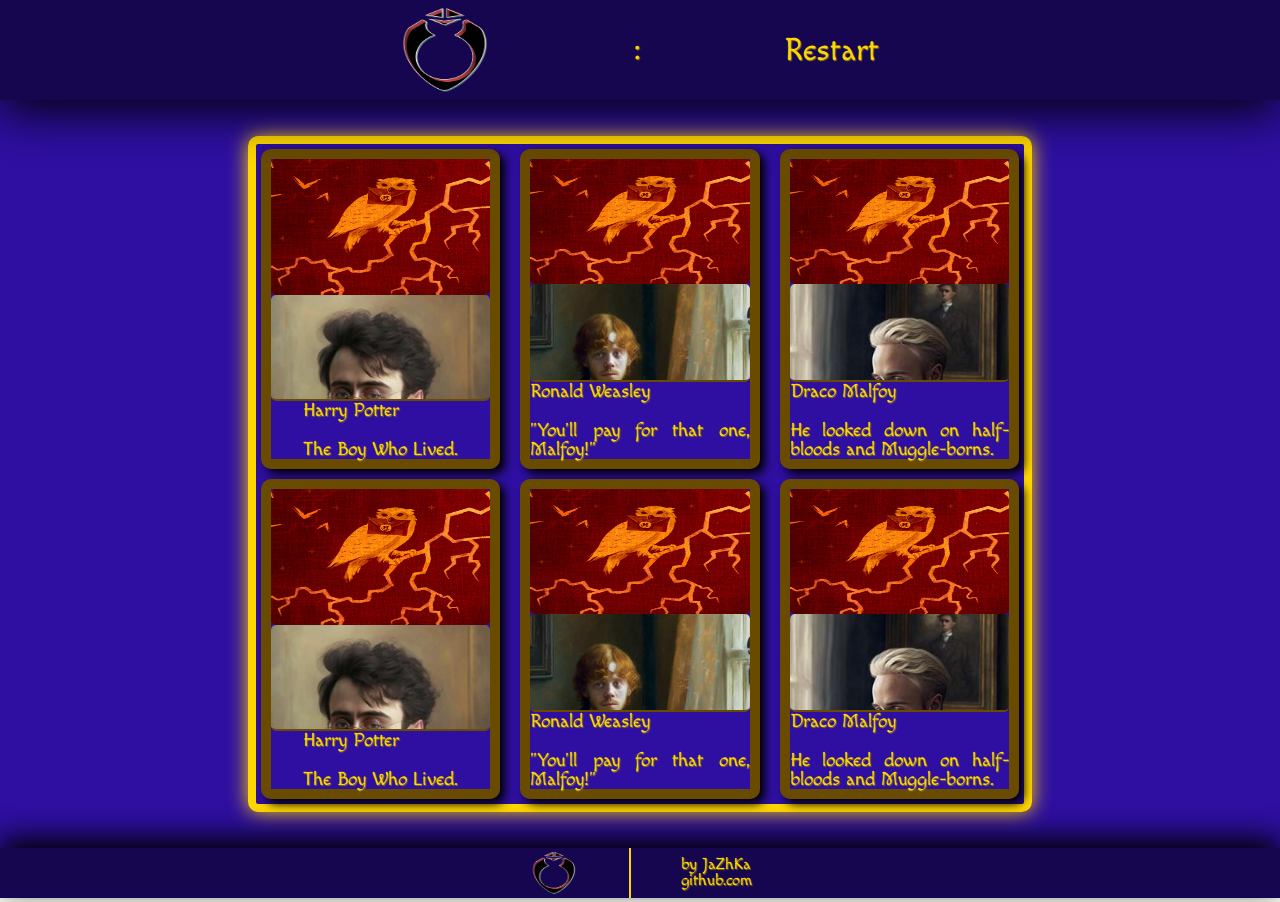
==== index.html @ 1e470c48 "add cover to cards" ====
<!DOCTYPE html>
<html lang="en">
	<head>
		<meta charset="UTF-8" />
		<meta
			http-equiv="X-UA-Compatible"
			content="IE=edge"
		/>
		<meta
			name="viewport"
			content="width=device-width, initial-scale=1.0"
		/>
		<script src="./js/jquery-3.6.4.min.js"></script>
		<script src="./js/script.js"></script>
		<script src="./js/cards.js"></script>
		<link
			rel="icon"
			href="./image/icons/favicon.ico"
			type="image/x-icon"
		/>
		<link
			rel="stylesheet"
			href="./style/css/style.css"
		/>
		<title>Horcrux</title>
	</head>
	<body>
		<div class="wrapper">
			<header class="header">
				<div class="left"></div>
				<a href="#">
					<div class="header__logo">
						<img src="/image/logo/logoRing.png" />
					</div>
				</a>
				<div class="timer">
					<span id="mins"></span><span>:</span><span id="secs"></span>
				</div>
				<div class="header__navigation">
					<nav>
						<button class="header__nav__btn">Restart</button>
					</nav>
				</div>
				<div class="right"></div>
			</header>
			<main class="main">
				<div class="main-wrapper">
					<div class="field">
						<div class="cards"></div>
						<div class="card template">
							<div class="face">
								<div class="card-back">
									<img
										class="back"
										src="./image/cards/13.jpg"
										alt=""
									/>
								</div>
								<div class="img">
									<img
										class="front-img"
										src="./image/cards/1.jpg"
										alt=""
									/>
								</div>
								<div class="card-info">
									<p class="name">Harry Potter</p>
									<br />
									<p class="description">The Boy Who Lived.</p>
								</div>
							</div>
						</div>
					</div>
				</div>
			</main>
			<footer class="footer">
				<div class="logo">
					<a href="#">
						<div class="footer__logo">
							<img src="/image/logo/logoRing.png" />
						</div>
					</a>
				</div>
				<div class="info">
					by JaZhKa<br />
					<a href="https://github.com/JaZhKa">github.com</a>
				</div>
			</footer>
		</div>
	</body>
</html>
---- style/css/style.css ----
/* http://meyerweb.com/eric/tools/css/reset/ 
   v2.0 | 20110126
   License: none (public domain)
*/
html, body, div, span, applet, object, iframe,
h1, h2, h3, h4, h5, h6, p, blockquote, pre,
a, abbr, acronym, address, big, cite, code,
del, dfn, em, img, ins, kbd, q, s, samp,
small, strike, strong, sub, sup, tt, var,
b, u, i, center,
dl, dt, dd, ol, ul, li,
fieldset, form, label, legend,
table, caption, tbody, tfoot, thead, tr, th, td,
article, aside, canvas, details, embed,
figure, figcaption, footer, header, hgroup,
menu, nav, output, ruby, section, summary,
time, mark, audio, video {
  margin: 0;
  padding: 0;
  border: 0;
  font-size: 100%;
  font: inherit;
  vertical-align: baseline;
}

/* HTML5 display-role reset for older browsers */
article, aside, details, figcaption, figure,
footer, header, hgroup, menu, nav, section {
  display: block;
}

body {
  line-height: 1;
}

ol, ul {
  list-style: none;
}

blockquote, q {
  quotes: none;
}

blockquote:before, blockquote:after,
q:before, q:after {
  content: "";
  content: none;
}

table {
  border-collapse: collapse;
  border-spacing: 0;
}

html,
body {
  font-family: Macondo;
  height: calc(100% - 1px);
}
html .wrapper,
body .wrapper {
  min-height: 100%;
  display: flex;
  flex-direction: column;
}
html .wrapper header,
body .wrapper header {
  background-color: #16064f;
  display: flex;
  flex-direction: row;
  align-content: center;
  justify-content: space-between;
  align-items: center;
  box-shadow: 0 10px 50px black;
  z-index: 10;
  font-family: Macondo;
  color: gold;
  font-size: 2em;
  text-shadow: 1px 1px 1px rgb(135, 119, 29);
}
html .wrapper main,
body .wrapper main {
  flex: 1 1 auto;
  background-color: #2e0fa1;
  display: flex;
  align-content: stretch;
  justify-content: center;
  align-items: center;
}
html .wrapper footer,
body .wrapper footer {
  background-color: #16064f;
  display: flex;
  flex-direction: row;
  align-content: center;
  justify-content: center;
  align-items: center;
  box-shadow: 0 -10px 30px black;
  z-index: 10;
  font-family: Macondo;
  color: gold;
  font-size: 1em;
  text-shadow: 1px 1px 1px rgb(135, 119, 29);
}
html .wrapper footer a,
body .wrapper footer a {
  font-family: Macondo;
  color: gold;
  font-size: 1em;
  text-shadow: 1px 1px 1px rgb(135, 119, 29);
  text-decoration: none;
}
html .wrapper footer a:hover,
body .wrapper footer a:hover {
  -moz-text-shadow: 0 0 10px rgb(255, 232, 103);
  -webkit-text-shadow: 0 0 10px rgb(255, 232, 103);
  text-shadow: 0 0 10px rgb(255, 232, 103);
}

.left {
  flex: 0 1 20%;
  margin-left: 0;
}

.right {
  flex: 0 1 20%;
  margin-right: 0;
}

body .wrapper .header .header__logo {
  width: 100px;
  height: 100px;
}
body .wrapper .header .header__logo:hover {
  background: radial-gradient(circle closest-side, rgba(255, 255, 255, 0.262745098), #16064f);
}
body .wrapper .header .header__logo img {
  width: 100%;
  height: 100%;
}
body .wrapper main .main-wrapper .field .card .face .img {
  flex: 1 1 auto;
  border-radius: 5px;
  border-bottom: rgb(105, 75, 0) solid 2px;
  height: 230px;
  overflow: hidden;
}
body .wrapper main .main-wrapper .field .card .face .img img {
  width: 100%;
}
body .wrapper footer .footer__logo {
  width: 50px;
  height: 50px;
  border-right: gold 2px solid;
  margin-right: 50px;
  padding-right: 50px;
}
body .wrapper footer .footer__logo img {
  width: 100%;
  height: 100%;
}
body .wrapper footer .footer__logo img:hover {
  background: radial-gradient(circle closest-side, rgba(255, 255, 255, 0.262745098), #16064f);
}

body .wrapper header .header__navigation .header__nav__btn {
  background: rgba(255, 255, 255, 0);
  border: 0;
  font-family: Macondo;
  color: gold;
  font-size: 1em;
  text-shadow: 1px 1px 1px rgb(135, 119, 29);
}
body .wrapper header .header__navigation .header__nav__btn:hover {
  -moz-text-shadow: 0 0 10px rgb(255, 232, 103);
  -webkit-text-shadow: 0 0 10px rgb(255, 232, 103);
  text-shadow: 0 0 10px rgb(255, 232, 103);
}

main .main-wrapper {
  display: flex;
  align-items: center;
  justify-content: center;
}
main .main-wrapper .field {
  display: flex;
  justify-content: center;
}
main .main-wrapper .field .cards {
  display: grid;
  grid-template-columns: repeat(3, 1fr);
  grid-template-rows: repeat(2, 1fr);
  font-family: Macondo;
  color: gold;
  font-size: 1.2em;
  text-shadow: 1px 1px 1px rgb(135, 119, 29);
  column-gap: 10px;
  border: gold solid 8px;
  border-radius: 10px;
  margin: 20px;
  box-shadow: 0 0 20px gold;
  max-width: 60%;
}

main .main-wrapper .field .card.template {
  display: none;
}
main .main-wrapper .field .card {
  max-width: 100%;
}
main .main-wrapper .field .card .face {
  display: flex;
  flex-direction: column;
  border: 10px solid rgb(105, 75, 0);
  border-radius: 10px;
  box-shadow: 5px 5px 10px black;
  margin: 5px;
  align-items: center;
  max-width: 100%;
  height: 300px;
}
main .main-wrapper .field .card .face .card-back {
  width: 100%;
  height: 100%;
  overflow: hidden;
  z-index: 10;
  border-radius: 5px;
}
main .main-wrapper .field .card .face .card-back .back {
  width: 100%;
  height: 100%;
}
main .main-wrapper .field .card .face .card-info p {
  text-align: justify;
  font-family: Macondo;
  color: gold;
  font-size: 1em;
  text-shadow: 1px 1px 1px rgb(135, 119, 29);
}

@font-face {
  font-family: Macondo;
  src: url(/fonts/Macondo-Regular.ttf);
}/*# sourceMappingURL=style.css.map */
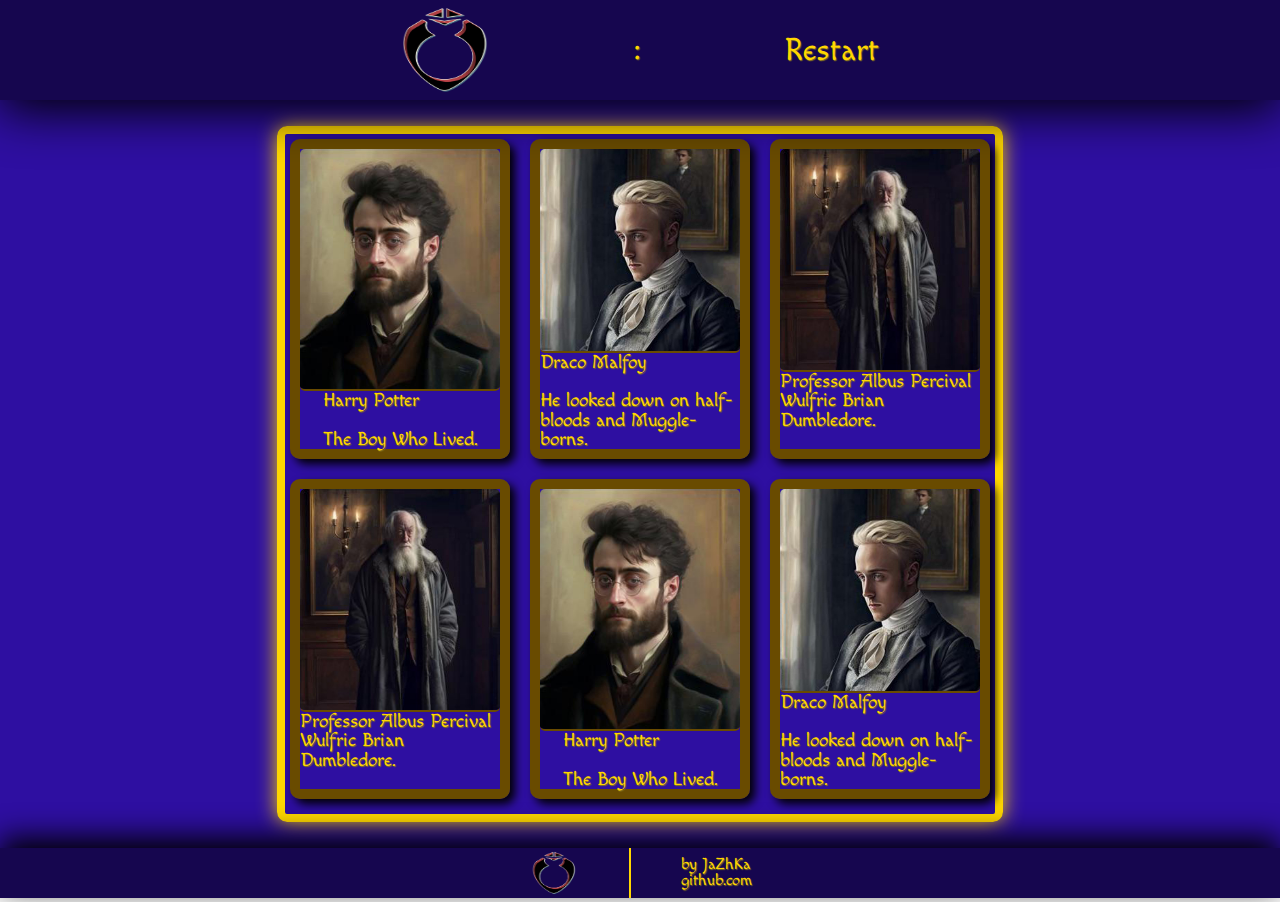
==== commit f158c4e2: "add flip card" ====
--- a/index.html
+++ b/index.html
@@ -49,7 +49,7 @@
 						<div class="cards"></div>
 						<div class="card template">
 							<div class="face">
-								<div class="card-back">
+								<div class="card-back active">
 									<img
 										class="back"
 										src="./image/cards/13.jpg"
--- a/style/css/style.css
+++ b/style/css/style.css
@@ -87,6 +87,10 @@
   justify-content: center;
   align-items: center;
 }
+html .wrapper main .active,
+body .wrapper main .active {
+  display: none;
+}
 html .wrapper footer,
 body .wrapper footer {
   background-color: #16064f;
@@ -185,11 +189,12 @@
 main .main-wrapper .field {
   display: flex;
   justify-content: center;
+  flex: 1 1 100px;
 }
 main .main-wrapper .field .cards {
   display: grid;
-  grid-template-columns: repeat(3, 1fr);
-  grid-template-rows: repeat(2, 1fr);
+  grid-template-columns: repeat(3, 230px);
+  grid-template-rows: repeat(2, 340px);
   font-family: Macondo;
   color: gold;
   font-size: 1.2em;
@@ -199,7 +204,6 @@
   border-radius: 10px;
   margin: 20px;
   box-shadow: 0 0 20px gold;
-  max-width: 60%;
 }
 
 main .main-wrapper .field .card.template {
@@ -230,7 +234,7 @@
   width: 100%;
   height: 100%;
 }
-main .main-wrapper .field .card .face .card-info p {
+main .main-wrapper .field .card .face .card-back p {
   text-align: justify;
   font-family: Macondo;
   color: gold;
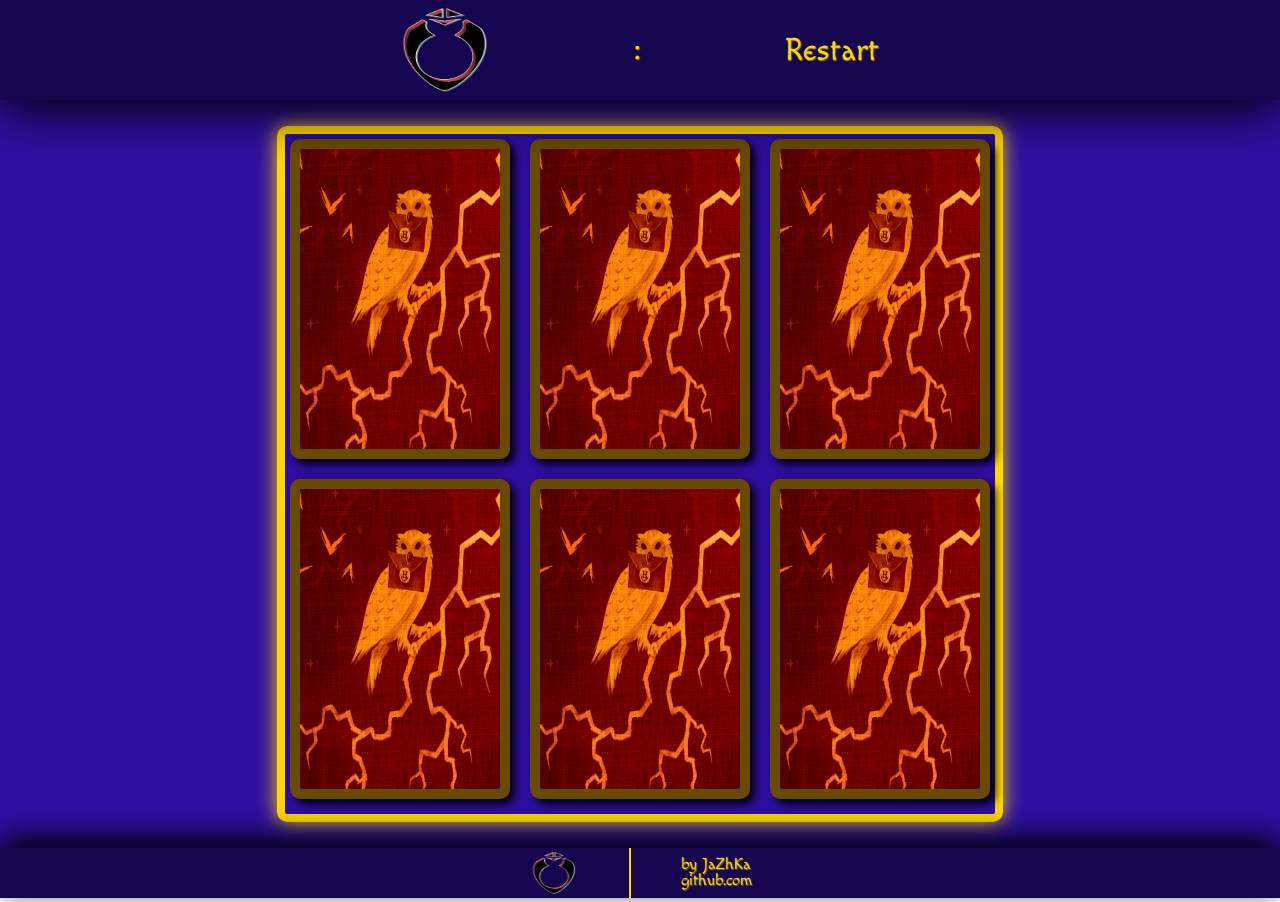
==== commit fb8b277f: "cardFlpiiChecker(with bugs)" ====
--- a/index.html
+++ b/index.html
@@ -49,21 +49,21 @@
 						<div class="cards"></div>
 						<div class="card template">
 							<div class="face">
-								<div class="card-back active">
+								<div class="card-back">
 									<img
 										class="back"
 										src="./image/cards/13.jpg"
 										alt=""
 									/>
 								</div>
-								<div class="img">
+								<div class="img active">
 									<img
 										class="front-img"
 										src="./image/cards/1.jpg"
 										alt=""
 									/>
 								</div>
-								<div class="card-info">
+								<div class="card-info active">
 									<p class="name">Harry Potter</p>
 									<br />
 									<p class="description">The Boy Who Lived.</p>
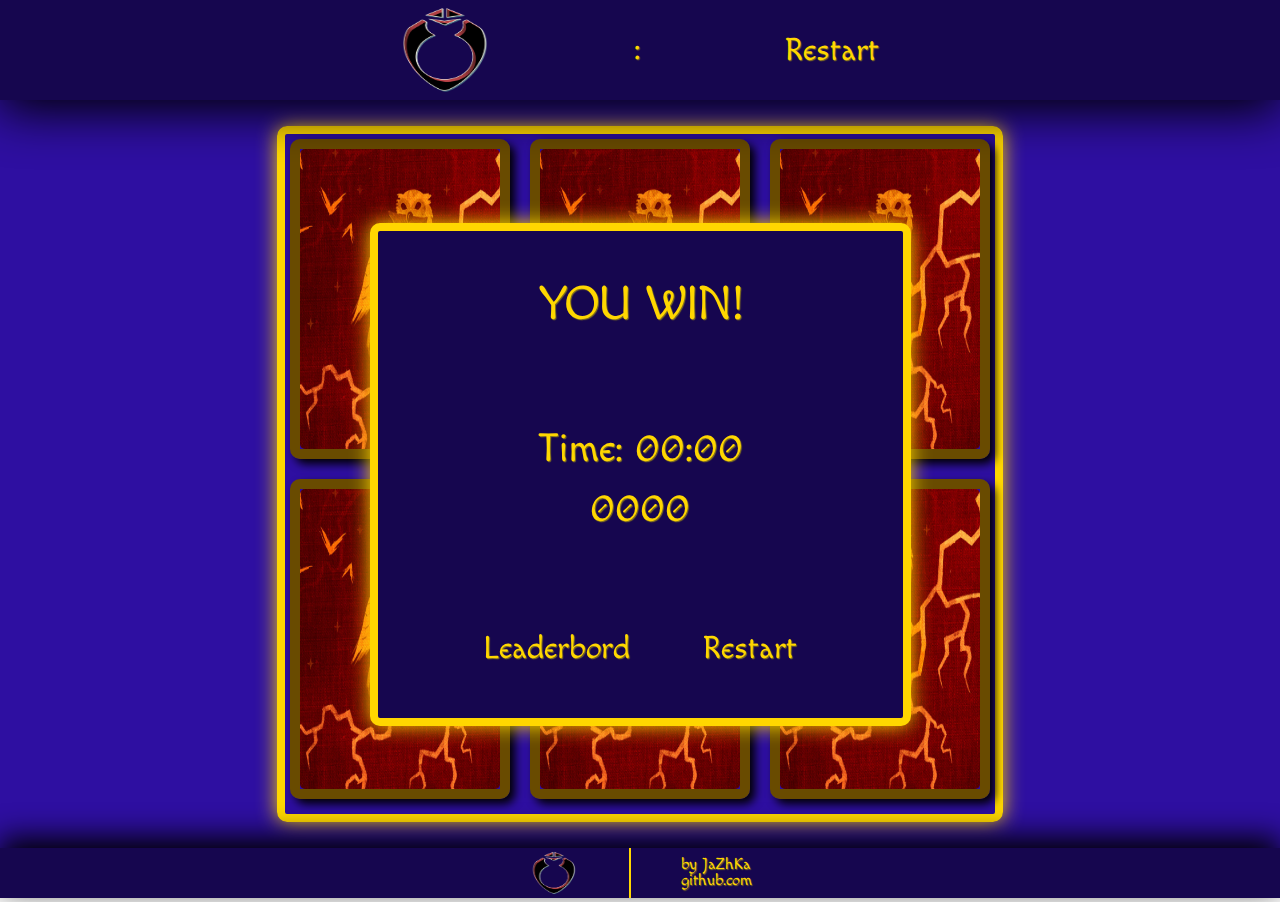
==== commit b0a6f8f9: "add modal" ====
--- a/index.html
+++ b/index.html
@@ -71,6 +71,23 @@
 							</div>
 						</div>
 					</div>
+					<div class="modal">
+						<div class="modal-wrapper">
+							<section class="congratulation">
+								<h1>YOU WIN!</h1>
+							</section>
+							<section class="scores">
+								<h2 class="value-time">Time: 00:00</h2>
+								<h2 class="value-scores">0000</h2>
+							</section>
+							<section class="navigation">
+								<nav>
+									<button class="modal-btn-leaders">Leaderbord</button>
+									<button class="modal-btn-restart">Restart</button>
+								</nav>
+							</section>
+						</div>
+					</div>
 				</div>
 			</main>
 			<footer class="footer">
--- a/style/css/style.css
+++ b/style/css/style.css
@@ -167,7 +167,7 @@
   background: radial-gradient(circle closest-side, rgba(255, 255, 255, 0.262745098), #16064f);
 }
 
-body .wrapper header .header__navigation .header__nav__btn {
+body button {
   background: rgba(255, 255, 255, 0);
   border: 0;
   font-family: Macondo;
@@ -175,10 +175,11 @@
   font-size: 1em;
   text-shadow: 1px 1px 1px rgb(135, 119, 29);
 }
-body .wrapper header .header__navigation .header__nav__btn:hover {
+body button:hover {
   -moz-text-shadow: 0 0 10px rgb(255, 232, 103);
   -webkit-text-shadow: 0 0 10px rgb(255, 232, 103);
   text-shadow: 0 0 10px rgb(255, 232, 103);
+  cursor: pointer;
 }
 
 main .main-wrapper {
@@ -202,8 +203,8 @@
   column-gap: 10px;
   border: gold solid 8px;
   border-radius: 10px;
+  box-shadow: 0 0 20px gold;
   margin: 20px;
-  box-shadow: 0 0 20px gold;
 }
 
 main .main-wrapper .field .card.template {
@@ -222,6 +223,7 @@
   align-items: center;
   max-width: 100%;
   height: 300px;
+  cursor: pointer;
 }
 main .main-wrapper .field .card .face .card-back {
   width: 100%;
@@ -242,6 +244,62 @@
   text-shadow: 1px 1px 1px rgb(135, 119, 29);
 }
 
+.modal {
+  position: fixed;
+  background-color: #16064f;
+  z-index: 20;
+  border: gold solid 8px;
+  border-radius: 10px;
+  box-shadow: 0 0 20px gold;
+}
+.modal .modal-wrapper {
+  display: flex;
+  flex-direction: column;
+  align-content: stretch;
+  justify-content: space-evenly;
+  align-items: center;
+}
+.modal .modal-wrapper .congratulation {
+  font-family: Macondo;
+  color: gold;
+  font-size: 3em;
+  text-shadow: 1px 1px 1px rgb(135, 119, 29);
+  margin: 50px 100px 50px 100px;
+}
+.modal .modal-wrapper .scores {
+  font-family: Macondo;
+  color: gold;
+  font-size: 2.5em;
+  text-shadow: 1px 1px 1px rgb(135, 119, 29);
+  margin: 50px;
+  text-align: center;
+}
+.modal .modal-wrapper .scores .value-time {
+  margin: 0 0 20px 0;
+}
+.modal .modal-wrapper .scores .value-scores {
+  margin: 20px 0 0 0;
+}
+.modal .modal-wrapper .navigation {
+  margin: 50px 100px 50px 100px;
+}
+.modal .modal-wrapper .navigation nav {
+  display: flex;
+  flex-direction: row;
+  justify-content: space-evenly;
+  align-items: center;
+  font-family: Macondo;
+  color: gold;
+  font-size: 2em;
+  text-shadow: 1px 1px 1px rgb(135, 119, 29);
+}
+.modal .modal-wrapper .navigation nav .modal-btn-leaders {
+  margin: 0 30px 0 0;
+}
+.modal .modal-wrapper .navigation nav .modal-btn-restart {
+  margin: 0 0 0 30px;
+}
+
 @font-face {
   font-family: Macondo;
   src: url(/fonts/Macondo-Regular.ttf);
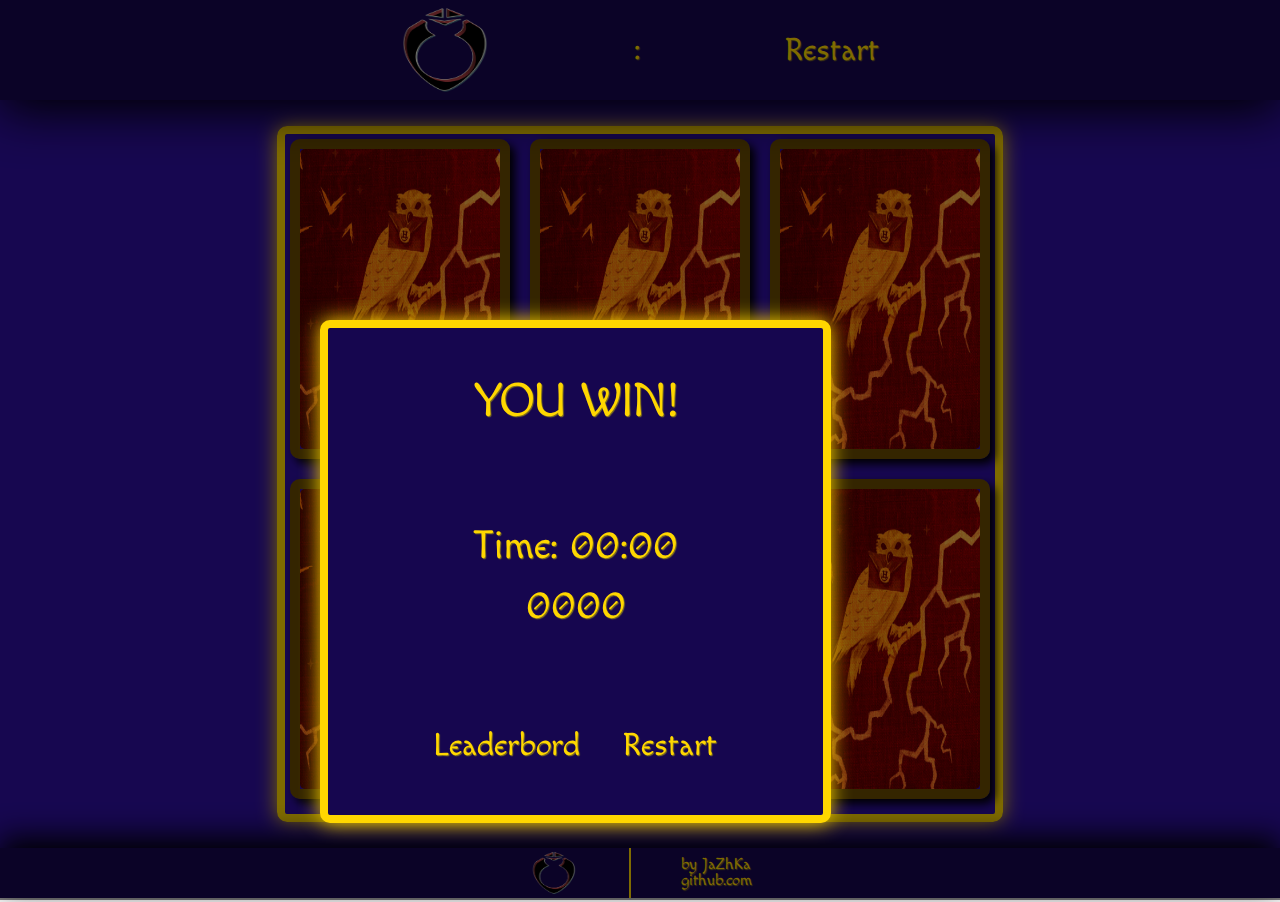
==== commit 879ad365: "problem with position modal" ====
--- a/index.html
+++ b/index.html
@@ -71,22 +71,24 @@
 							</div>
 						</div>
 					</div>
-					<div class="modal">
-						<div class="modal-wrapper">
-							<section class="congratulation">
-								<h1>YOU WIN!</h1>
-							</section>
-							<section class="scores">
-								<h2 class="value-time">Time: 00:00</h2>
-								<h2 class="value-scores">0000</h2>
-							</section>
-							<section class="navigation">
-								<nav>
-									<button class="modal-btn-leaders">Leaderbord</button>
-									<button class="modal-btn-restart">Restart</button>
-								</nav>
-							</section>
-						</div>
+					<div class="overlay">
+						<form class="modal">
+							<div class="modal-wrapper">
+								<section class="congratulation">
+									<h1>YOU WIN!</h1>
+								</section>
+								<section class="scores">
+									<h2 class="value-time">Time: 00:00</h2>
+									<h2 class="value-scores">0000</h2>
+								</section>
+								<section class="navigation">
+									<nav>
+										<button class="	">Leaderbord</button>
+										<button class="modal-btn-restart">Restart</button>
+									</nav>
+								</section>
+							</div>
+						</form>
 					</div>
 				</div>
 			</main>
--- a/style/css/style.css
+++ b/style/css/style.css
@@ -244,29 +244,40 @@
   text-shadow: 1px 1px 1px rgb(135, 119, 29);
 }
 
-.modal {
+.overlay {
   position: fixed;
+  display: none;
+  top: 0;
+  width: 100%;
+  height: 100%;
+  background-color: rgba(0, 0, 0, 0.5);
+  z-index: 15;
+}
+.overlay .modal {
+  display: none;
+  position: fixed;
+  margin: 25%;
   background-color: #16064f;
   z-index: 20;
   border: gold solid 8px;
   border-radius: 10px;
   box-shadow: 0 0 20px gold;
 }
-.modal .modal-wrapper {
+.overlay .modal .modal-wrapper {
   display: flex;
   flex-direction: column;
   align-content: stretch;
   justify-content: space-evenly;
   align-items: center;
 }
-.modal .modal-wrapper .congratulation {
+.overlay .modal .modal-wrapper .congratulation {
   font-family: Macondo;
   color: gold;
   font-size: 3em;
   text-shadow: 1px 1px 1px rgb(135, 119, 29);
   margin: 50px 100px 50px 100px;
 }
-.modal .modal-wrapper .scores {
+.overlay .modal .modal-wrapper .scores {
   font-family: Macondo;
   color: gold;
   font-size: 2.5em;
@@ -274,16 +285,16 @@
   margin: 50px;
   text-align: center;
 }
-.modal .modal-wrapper .scores .value-time {
+.overlay .modal .modal-wrapper .scores .value-time {
   margin: 0 0 20px 0;
 }
-.modal .modal-wrapper .scores .value-scores {
+.overlay .modal .modal-wrapper .scores .value-scores {
   margin: 20px 0 0 0;
 }
-.modal .modal-wrapper .navigation {
+.overlay .modal .modal-wrapper .navigation {
   margin: 50px 100px 50px 100px;
 }
-.modal .modal-wrapper .navigation nav {
+.overlay .modal .modal-wrapper .navigation nav {
   display: flex;
   flex-direction: row;
   justify-content: space-evenly;
@@ -293,10 +304,10 @@
   font-size: 2em;
   text-shadow: 1px 1px 1px rgb(135, 119, 29);
 }
-.modal .modal-wrapper .navigation nav .modal-btn-leaders {
+.overlay .modal .modal-wrapper .navigation nav .modal-btn-leaders {
   margin: 0 30px 0 0;
 }
-.modal .modal-wrapper .navigation nav .modal-btn-restart {
+.overlay .modal .modal-wrapper .navigation nav .modal-btn-restart {
   margin: 0 0 0 30px;
 }
 
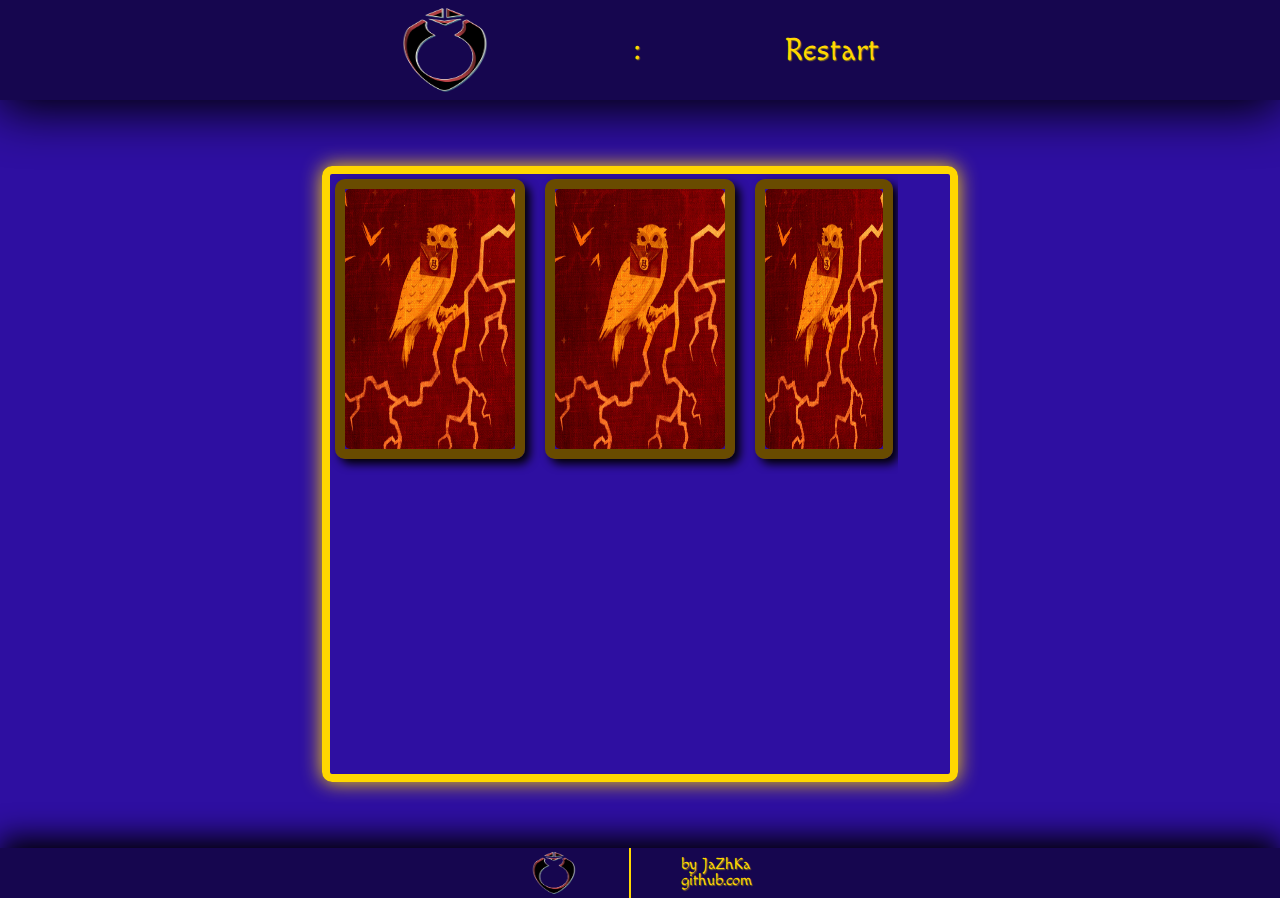
==== commit dbe18c5d: "add score counter" ====
--- a/index.html
+++ b/index.html
@@ -34,7 +34,7 @@
 					</div>
 				</a>
 				<div class="timer">
-					<span id="mins"></span><span>:</span><span id="secs"></span>
+					<span class="mins"></span><span>:</span><span class="secs"></span>
 				</div>
 				<div class="header__navigation">
 					<nav>
@@ -78,8 +78,8 @@
 									<h1>YOU WIN!</h1>
 								</section>
 								<section class="scores">
-									<h2 class="value-time">Time: 00:00</h2>
-									<h2 class="value-scores">0000</h2>
+									<h2 class="value-time">Time: <span class="mins"></span><span>:</span><span class="secs"></span></h2>
+									<h2 class="value-scores icon"></h2>
 								</section>
 								<section class="navigation">
 									<nav>
--- a/style/css/style.css
+++ b/style/css/style.css
@@ -54,6 +54,7 @@
 
 html,
 body {
+  overflow: hidden;
   font-family: Macondo;
   height: calc(100% - 1px);
 }
@@ -194,8 +195,8 @@
 }
 main .main-wrapper .field .cards {
   display: grid;
-  grid-template-columns: repeat(3, 230px);
-  grid-template-rows: repeat(2, 340px);
+  grid-template-columns: repeat(3, 200px);
+  grid-template-rows: repeat(2, 300px);
   font-family: Macondo;
   color: gold;
   font-size: 1.2em;
@@ -204,7 +205,7 @@
   border: gold solid 8px;
   border-radius: 10px;
   box-shadow: 0 0 20px gold;
-  margin: 20px;
+  margin: 5px;
 }
 
 main .main-wrapper .field .card.template {
@@ -222,8 +223,11 @@
   margin: 5px;
   align-items: center;
   max-width: 100%;
-  height: 300px;
+  height: 260px;
   cursor: pointer;
+}
+main .main-wrapper .field .card .face.guessed {
+  opacity: 0.1;
 }
 main .main-wrapper .field .card .face .card-back {
   width: 100%;
@@ -245,8 +249,11 @@
 }
 
 .overlay {
+  display: none;
+  align-content: center;
+  justify-content: center;
+  align-items: center;
   position: fixed;
-  display: none;
   top: 0;
   width: 100%;
   height: 100%;
@@ -256,7 +263,6 @@
 .overlay .modal {
   display: none;
   position: fixed;
-  margin: 25%;
   background-color: #16064f;
   z-index: 20;
   border: gold solid 8px;
@@ -285,16 +291,36 @@
   margin: 50px;
   text-align: center;
 }
-.overlay .modal .modal-wrapper .scores .value-time {
+.overlay .modal .modal-wrapper .icon::before {
+  content: "";
+  display: inline-block;
+  background-size: contain;
+  width: 30px;
+  height: 30px;
+}
+.overlay .modal .modal-wrapper .icon::after {
+  content: "";
+  display: inline-block;
+  background-size: contain;
+  width: 30px;
+  height: 30px;
+}
+.overlay .modal .modal-wrapper .value-time {
   margin: 0 0 20px 0;
 }
-.overlay .modal .modal-wrapper .scores .value-scores {
+.overlay .modal .modal-wrapper .value-scores {
   margin: 20px 0 0 0;
 }
-.overlay .modal .modal-wrapper .navigation {
+.overlay .modal .modal-wrapper .value-scores::before {
+  background-image: url(/image/icons/beans.gif);
+}
+.overlay .modal .modal-wrapper .value-scores::after {
+  background-image: url(/image/icons/beans.gif);
+}
+.overlay .modal .navigation {
   margin: 50px 100px 50px 100px;
 }
-.overlay .modal .modal-wrapper .navigation nav {
+.overlay .modal .navigation nav {
   display: flex;
   flex-direction: row;
   justify-content: space-evenly;
@@ -304,10 +330,10 @@
   font-size: 2em;
   text-shadow: 1px 1px 1px rgb(135, 119, 29);
 }
-.overlay .modal .modal-wrapper .navigation nav .modal-btn-leaders {
+.overlay .modal .navigation nav .modal-btn-leaders {
   margin: 0 30px 0 0;
 }
-.overlay .modal .modal-wrapper .navigation nav .modal-btn-restart {
+.overlay .modal .navigation nav .modal-btn-restart {
   margin: 0 0 0 30px;
 }
 
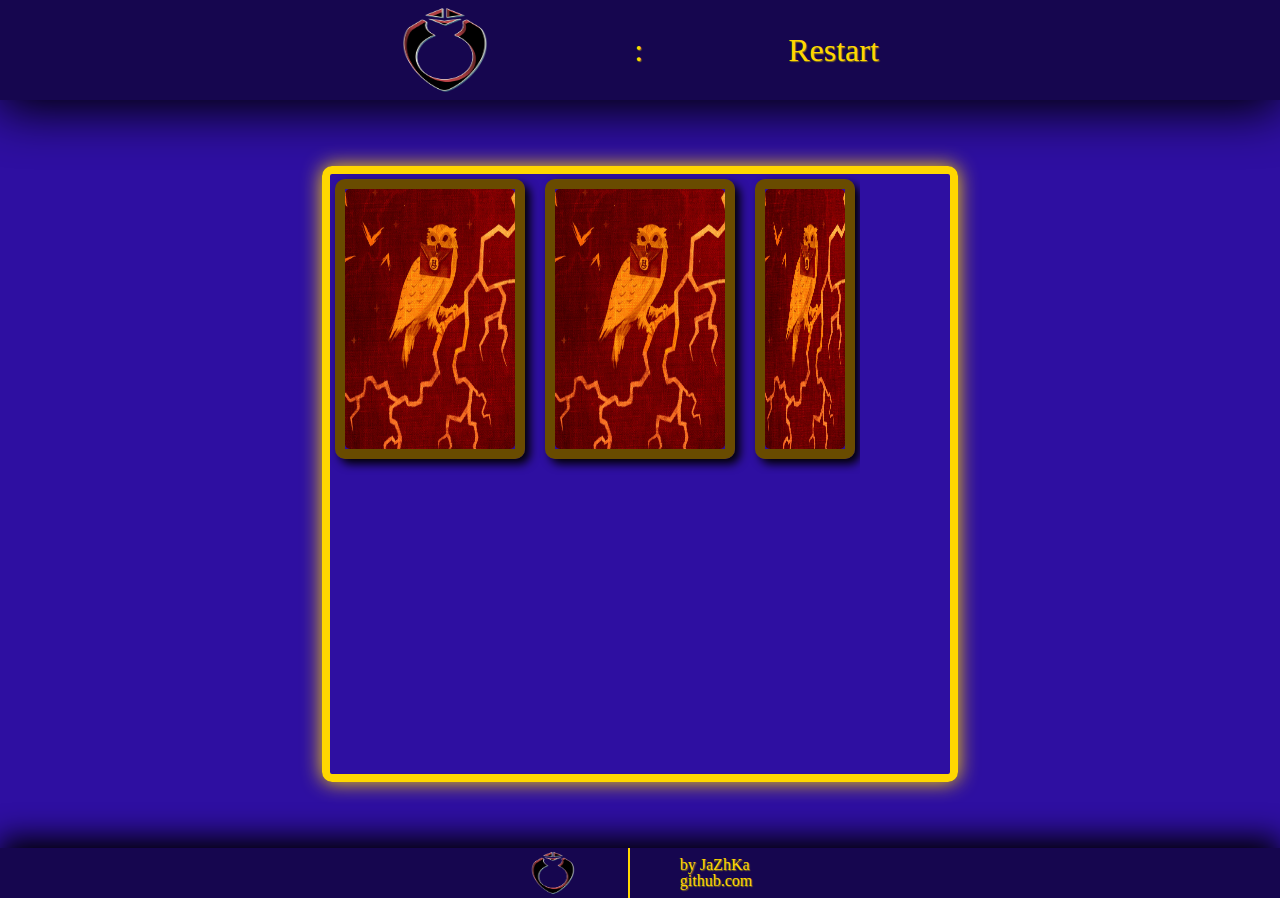
==== commit 9499e80f: "link fix" ====
--- a/index.html
+++ b/index.html
@@ -30,7 +30,7 @@
 				<div class="left"></div>
 				<a href="#">
 					<div class="header__logo">
-						<img src="/image/logo/logoRing.png" />
+						<img src="./image/logo/logoRing.png" />
 					</div>
 				</a>
 				<div class="timer">
@@ -96,7 +96,7 @@
 				<div class="logo">
 					<a href="#">
 						<div class="footer__logo">
-							<img src="/image/logo/logoRing.png" />
+							<img src="./image/logo/logoRing.png" />
 						</div>
 					</a>
 				</div>
--- a/style/css/style.css
+++ b/style/css/style.css
@@ -339,5 +339,5 @@
 
 @font-face {
   font-family: Macondo;
-  src: url(/fonts/Macondo-Regular.ttf);
+  src: url(./fonts/Macondo-Regular.ttf);
 }/*# sourceMappingURL=style.css.map */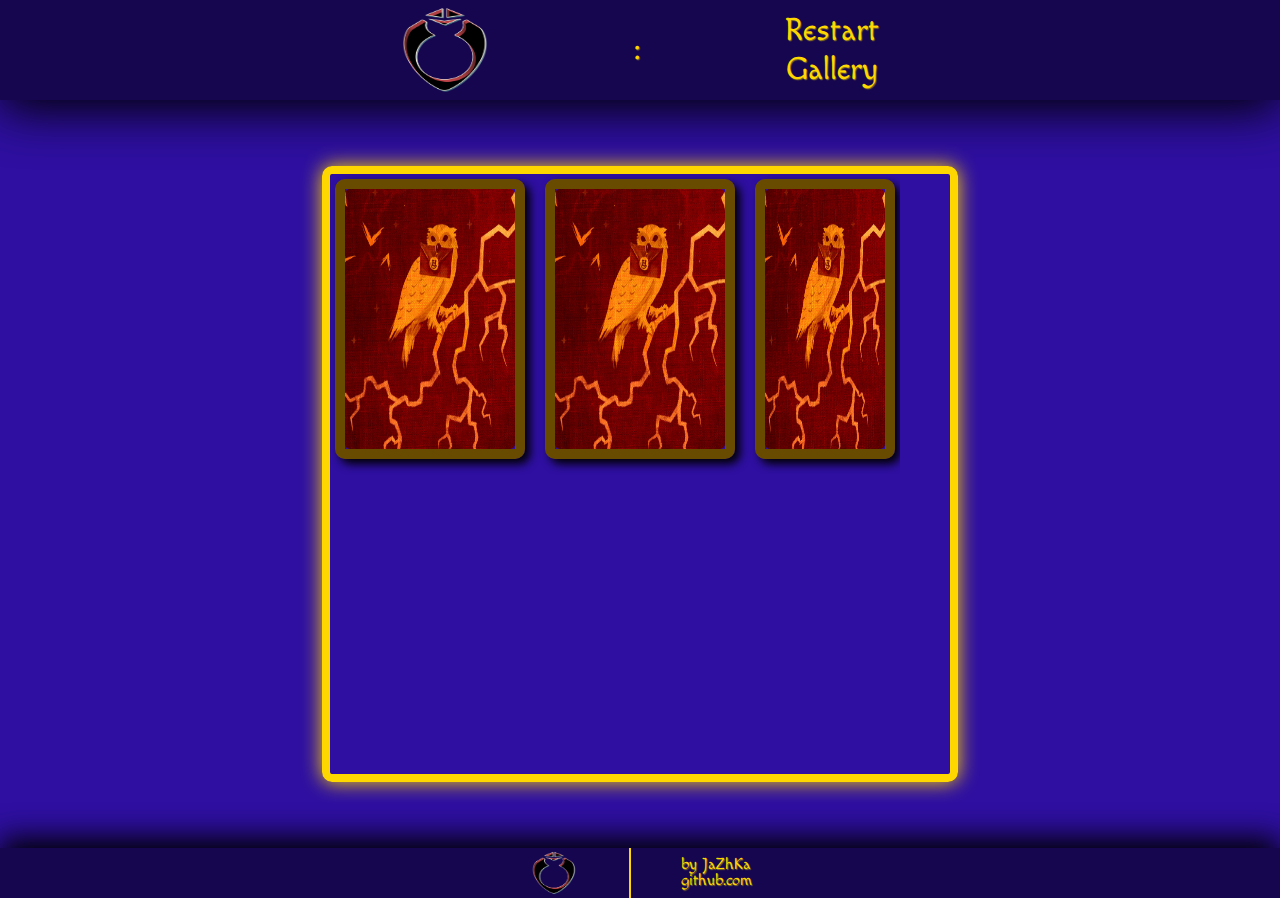
==== commit b31fdcf8: "add carousel" ====
--- a/index.html
+++ b/index.html
@@ -38,7 +38,8 @@
 				</div>
 				<div class="header__navigation">
 					<nav>
-						<button class="header__nav__btn">Restart</button>
+						<button class="header__nav__btn restart">Restart</button>
+						<button class="gallery">Gallery</button>
 					</nav>
 				</div>
 				<div class="right"></div>
@@ -53,14 +54,14 @@
 									<img
 										class="back"
 										src="./image/cards/13.jpg"
-										alt=""
+										alt="shirt of card"
 									/>
 								</div>
 								<div class="img active">
 									<img
 										class="front-img"
 										src="./image/cards/1.jpg"
-										alt=""
+										alt="Harry Potter"
 									/>
 								</div>
 								<div class="card-info active">
@@ -72,23 +73,79 @@
 						</div>
 					</div>
 					<div class="overlay">
-						<form class="modal">
+						<form class="modal win">
 							<div class="modal-wrapper">
 								<section class="congratulation">
 									<h1>YOU WIN!</h1>
 								</section>
 								<section class="scores">
-									<h2 class="value-time">Time: <span class="mins"></span><span>:</span><span class="secs"></span></h2>
+									<h2 class="value-time">
+										Time: <span class="mins"></span><span>:</span
+										><span class="secs"></span>
+									</h2>
 									<h2 class="value-scores icon"></h2>
 								</section>
 								<section class="navigation">
 									<nav>
-										<button class="	">Leaderbord</button>
+										<button class="modal-btn-leaders">Leaderbord</button>
 										<button class="modal-btn-restart">Restart</button>
 									</nav>
 								</section>
 							</div>
 						</form>
+						<div class="modal carousel">
+							<div class="carousel-wrapper">
+								<section class="carousel">
+									<div class="carousel-face prev">
+										<div class="img">
+											<img
+												class="front-img"
+												src="./image/cards/6.jpg"
+												alt="Professor Albus Percival Wulfric Brian Dumbledore"
+											/>
+										</div>
+										<div class="card-info">
+											<p class="name">Professor Albus Percival Wulfric Brian Dumbledore</p>
+											<br />
+											<p class="description"></p>
+										</div>
+									</div>
+									<div class="carousel-face center">
+										<div class="img">
+											<img
+												class="front-img"
+												src="./image/cards/1.jpg"
+												alt="Harry Potter"
+											/>
+										</div>
+										<div class="card-info">
+											<p class="name">Harry Potter</p>
+											<br />
+											<p class="description">The Boy Who Lived.</p>
+										</div>
+									</div>
+									<div class="carousel-face next">
+										<div class="img">
+											<img
+												class="front-img"
+												src="./image/cards/2.jpg"
+												alt="Ronald Weasley"
+											/>
+										</div>
+										<div class="card-info">
+											<p class="name">Ronald Weasley</p>
+											<br />
+											<p class="description">You'll pay for that one, Malfoy!</p>
+										</div>
+									</div>
+								</section>
+								<section class="navigation">
+									<nav>
+										<button class="carousel-back">Back</button>
+									</nav>
+								</section>
+							</div>
+						</div>
 					</div>
 				</div>
 			</main>
--- a/style/css/style.css
+++ b/style/css/style.css
@@ -79,6 +79,11 @@
   font-size: 2em;
   text-shadow: 1px 1px 1px rgb(135, 119, 29);
 }
+html .wrapper header .header__navigation nav,
+body .wrapper header .header__navigation nav {
+  display: flex;
+  flex-direction: column;
+}
 html .wrapper main,
 body .wrapper main {
   flex: 1 1 auto;
@@ -260,7 +265,7 @@
   background-color: rgba(0, 0, 0, 0.5);
   z-index: 15;
 }
-.overlay .modal {
+.overlay .modal.win {
   display: none;
   position: fixed;
   background-color: #16064f;
@@ -269,21 +274,21 @@
   border-radius: 10px;
   box-shadow: 0 0 20px gold;
 }
-.overlay .modal .modal-wrapper {
+.overlay .modal.win .modal-wrapper {
   display: flex;
   flex-direction: column;
   align-content: stretch;
   justify-content: space-evenly;
   align-items: center;
 }
-.overlay .modal .modal-wrapper .congratulation {
+.overlay .modal.win .modal-wrapper .congratulation {
   font-family: Macondo;
   color: gold;
   font-size: 3em;
   text-shadow: 1px 1px 1px rgb(135, 119, 29);
   margin: 50px 100px 50px 100px;
 }
-.overlay .modal .modal-wrapper .scores {
+.overlay .modal.win .modal-wrapper .scores {
   font-family: Macondo;
   color: gold;
   font-size: 2.5em;
@@ -291,36 +296,36 @@
   margin: 50px;
   text-align: center;
 }
-.overlay .modal .modal-wrapper .icon::before {
+.overlay .modal.win .modal-wrapper .icon::before {
   content: "";
   display: inline-block;
   background-size: contain;
   width: 30px;
   height: 30px;
 }
-.overlay .modal .modal-wrapper .icon::after {
+.overlay .modal.win .modal-wrapper .icon::after {
   content: "";
   display: inline-block;
   background-size: contain;
   width: 30px;
   height: 30px;
 }
-.overlay .modal .modal-wrapper .value-time {
+.overlay .modal.win .modal-wrapper .value-time {
   margin: 0 0 20px 0;
 }
-.overlay .modal .modal-wrapper .value-scores {
+.overlay .modal.win .modal-wrapper .value-scores {
   margin: 20px 0 0 0;
 }
-.overlay .modal .modal-wrapper .value-scores::before {
-  background-image: url(/image/icons/beans.gif);
-}
-.overlay .modal .modal-wrapper .value-scores::after {
-  background-image: url(/image/icons/beans.gif);
-}
-.overlay .modal .navigation {
+.overlay .modal.win .modal-wrapper .value-scores::before {
+  background-image: url("../../image/icons/beans.gif");
+}
+.overlay .modal.win .modal-wrapper .value-scores::after {
+  background-image: url("../../image/icons/beans.gif");
+}
+.overlay .modal.win .navigation {
   margin: 50px 100px 50px 100px;
 }
-.overlay .modal .navigation nav {
+.overlay .modal.win .navigation nav {
   display: flex;
   flex-direction: row;
   justify-content: space-evenly;
@@ -330,14 +335,76 @@
   font-size: 2em;
   text-shadow: 1px 1px 1px rgb(135, 119, 29);
 }
-.overlay .modal .navigation nav .modal-btn-leaders {
+.overlay .modal.win .navigation nav .modal-btn-leaders {
   margin: 0 30px 0 0;
 }
-.overlay .modal .navigation nav .modal-btn-restart {
+.overlay .modal.win .navigation nav .modal-btn-restart {
   margin: 0 0 0 30px;
 }
 
+.modal.carousel {
+  display: none;
+  position: fixed;
+  background-color: #16064f;
+  z-index: 20;
+  border: gold solid 8px;
+  border-radius: 10px;
+  box-shadow: 0 0 20px gold;
+}
+.modal.carousel .carousel-wrapper {
+  display: flex;
+  flex-direction: column;
+  flex-wrap: nowrap;
+  align-items: center;
+  padding: 2rem;
+}
+.modal.carousel .carousel-wrapper .navigation nav button {
+  font-size: 2rem;
+  margin: 1rem;
+}
+.modal.carousel .carousel-wrapper .carousel {
+  display: flex;
+  align-items: center;
+}
+.modal.carousel .carousel-wrapper .carousel .carousel-face {
+  display: flex;
+  flex-direction: column;
+  border: 10px solid rgb(105, 75, 0);
+  border-radius: 10px;
+  box-shadow: 5px 5px 10px black;
+  margin: 5px;
+  align-items: center;
+  max-width: 10rem;
+  height: 260px;
+  cursor: pointer;
+}
+.modal.carousel .carousel-wrapper .carousel .carousel-face.pvev .modal.carousel .carousel-wrapper .carousel .carousel-face.next {
+  width: 100px;
+  height: 180px;
+}
+.modal.carousel .carousel-wrapper .carousel .carousel-face.center {
+  width: 160px;
+  height: 280px;
+}
+.modal.carousel .carousel-wrapper .carousel .carousel-face .img {
+  flex: 1 1 auto;
+  border-radius: 5px;
+  border-bottom: rgb(105, 75, 0) solid 2px;
+  height: 230px;
+  overflow: hidden;
+}
+.modal.carousel .carousel-wrapper .carousel .carousel-face .img img {
+  width: 100%;
+}
+.modal.carousel .carousel-wrapper .carousel .carousel-face p {
+  text-align: justify;
+  font-family: Macondo;
+  color: gold;
+  font-size: 1em;
+  text-shadow: 1px 1px 1px rgb(135, 119, 29);
+}
+
 @font-face {
   font-family: Macondo;
-  src: url(./fonts/Macondo-Regular.ttf);
+  src: url("../../fonts/Macondo-Regular.ttf");
 }/*# sourceMappingURL=style.css.map */